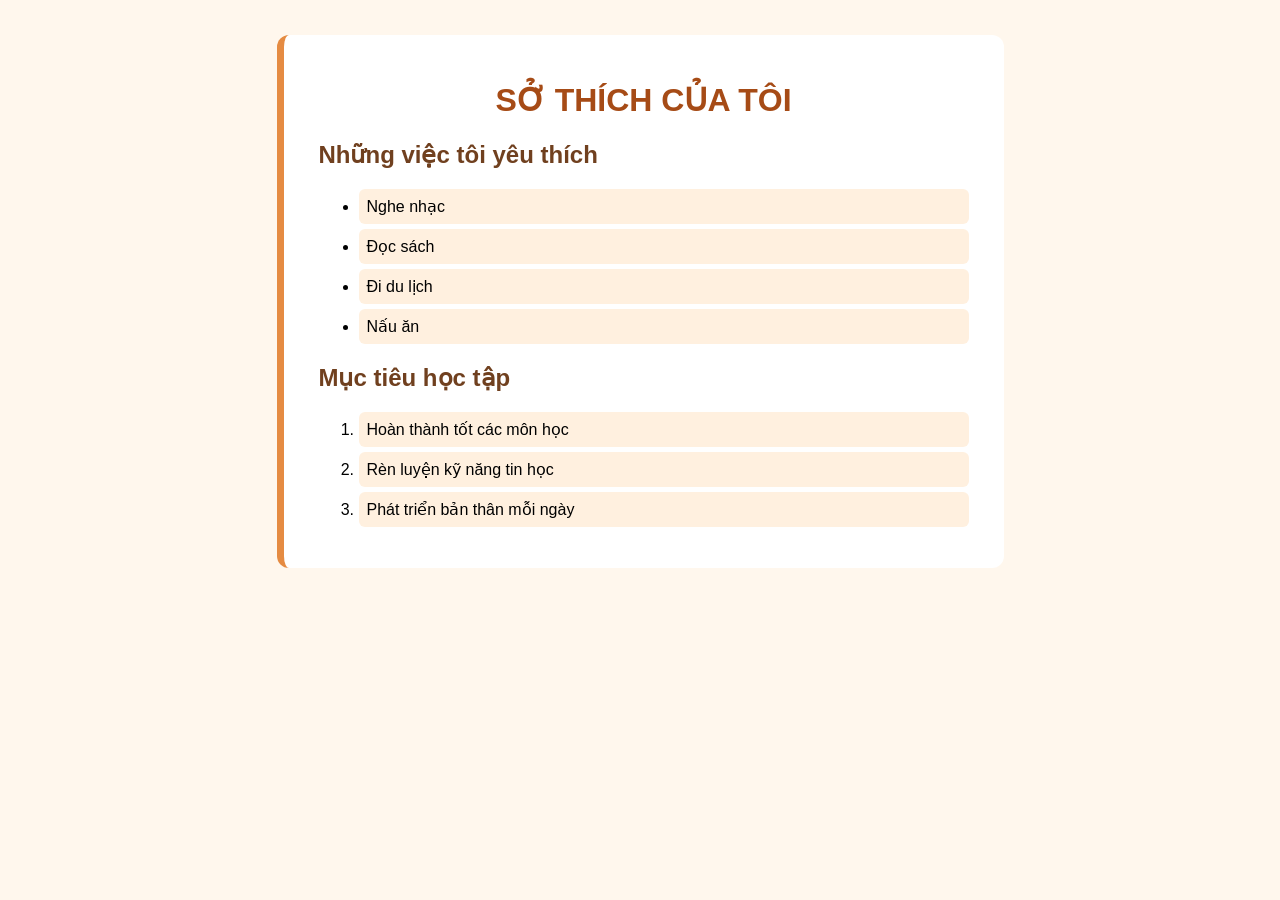
==== index.html @ ebdd8f19 "Add files via upload" ====
<!DOCTYPE html>
<html lang="vi">
<head>
  <meta charset="UTF-8">
  <meta name="viewport" content="width=device-width, initial-scale=1.0">
  <title>Danh sách sở thích</title>
  <link rel="stylesheet" href="style.css">
</head>
<body>
  <main class="container">
    <h1>SỞ THÍCH CỦA TÔI</h1>
    <section>
      <h2>Những việc tôi yêu thích</h2>
      <ul>
        <li>Nghe nhạc</li><li>Đọc sách</li><li>Đi du lịch</li><li>Nấu ăn</li>
      </ul>
    </section>
    <section>
      <h2>Mục tiêu học tập</h2>
      <ol>
        <li>Hoàn thành tốt các môn học</li>
        <li>Rèn luyện kỹ năng tin học</li>
        <li>Phát triển bản thân mỗi ngày</li>
      </ol>
    </section>
  </main>
</body>
</html>
---- style.css ----
body {
  font-family: Arial, sans-serif;
  background: #fff7ed;
  margin: 0;
  padding: 35px 16px;
}
.container {
  max-width: 650px;
  margin: auto;
  background: white;
  padding: 25px 35px;
  border-radius: 12px;
  border-left: 7px solid #e58b42;
}
h1 { color: #a64b16; text-align: center; }
h2 { color: #70401f; }
li { padding: 8px; margin: 5px 0; background: #fff0df; border-radius: 6px; }
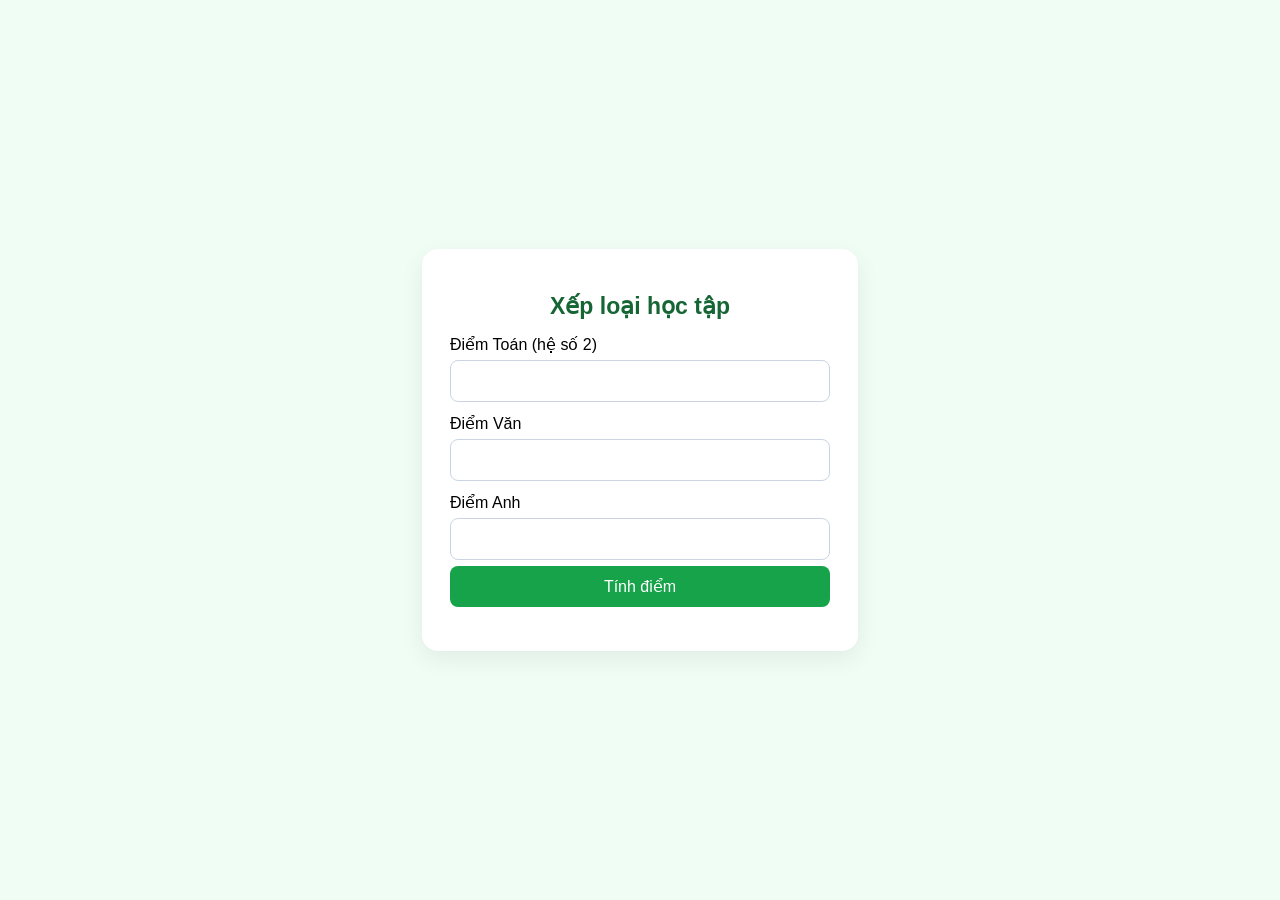
==== commit 597b9df7: "Add files via upload" ====
--- a/index.html
+++ b/index.html
@@ -1,28 +1,27 @@
 <!DOCTYPE html>
-<html lang="vi">
-<head>
-  <meta charset="UTF-8">
-  <meta name="viewport" content="width=device-width, initial-scale=1.0">
-  <title>Danh sách sở thích</title>
-  <link rel="stylesheet" href="style.css">
-</head>
-<body>
-  <main class="container">
-    <h1>SỞ THÍCH CỦA TÔI</h1>
-    <section>
-      <h2>Những việc tôi yêu thích</h2>
-      <ul>
-        <li>Nghe nhạc</li><li>Đọc sách</li><li>Đi du lịch</li><li>Nấu ăn</li>
-      </ul>
-    </section>
-    <section>
-      <h2>Mục tiêu học tập</h2>
-      <ol>
-        <li>Hoàn thành tốt các môn học</li>
-        <li>Rèn luyện kỹ năng tin học</li>
-        <li>Phát triển bản thân mỗi ngày</li>
-      </ol>
-    </section>
-  </main>
-</body>
-</html>+<html lang="vi"><head><meta charset="UTF-8"><meta name="viewport" content="width=device-width, initial-scale=1.0"><title>Tính điểm trung bình</title>
+<style>
+body{font-family:Arial;background:#f0fdf4;display:grid;place-items:center;min-height:100vh;margin:0}
+main{background:white;padding:28px;border-radius:16px;width:min(380px,88vw);box-shadow:0 8px 25px #0001}
+h1{color:#166534;text-align:center;font-size:23px}label{display:block;margin-top:12px}
+input,button{width:100%;padding:11px;box-sizing:border-box;margin-top:6px;border-radius:8px;font-size:16px}
+input{border:1px solid #cbd5e1}button{background:#16a34a;color:white;border:0;cursor:pointer}
+#result{line-height:1.6;font-weight:bold;color:#166534}
+</style></head><body><main><h1>Xếp loại học tập</h1>
+<label>Điểm Toán (hệ số 2)<input id="math" type="number" min="0" max="10" step="0.1"></label>
+<label>Điểm Văn<input id="literature" type="number" min="0" max="10" step="0.1"></label>
+<label>Điểm Anh<input id="english" type="number" min="0" max="10" step="0.1"></label>
+<button onclick="calculateAverage()">Tính điểm</button><p id="result"></p></main>
+<script>
+function calculateAverage(){
+ const ids=['math','literature','english'];
+ const values=ids.map(id=>document.getElementById(id).value);
+ const out=document.getElementById('result');
+ if(values.some(v=>v==='')){out.textContent='Vui lòng nhập đầy đủ điểm.';return;}
+ const scores=values.map(Number);
+ if(scores.some(v=>v<0||v>10)){out.textContent='Điểm phải nằm trong khoảng 0 đến 10.';return;}
+ const average=(scores[0]*2+scores[1]+scores[2])/4;
+ let rank=average>=8?'Giỏi':average>=6.5?'Khá':average>=5?'Trung bình':'Cần cố gắng';
+ out.textContent='Điểm trung bình: '+average.toFixed(2)+' — Xếp loại: '+rank;
+}
+</script></body></html>
